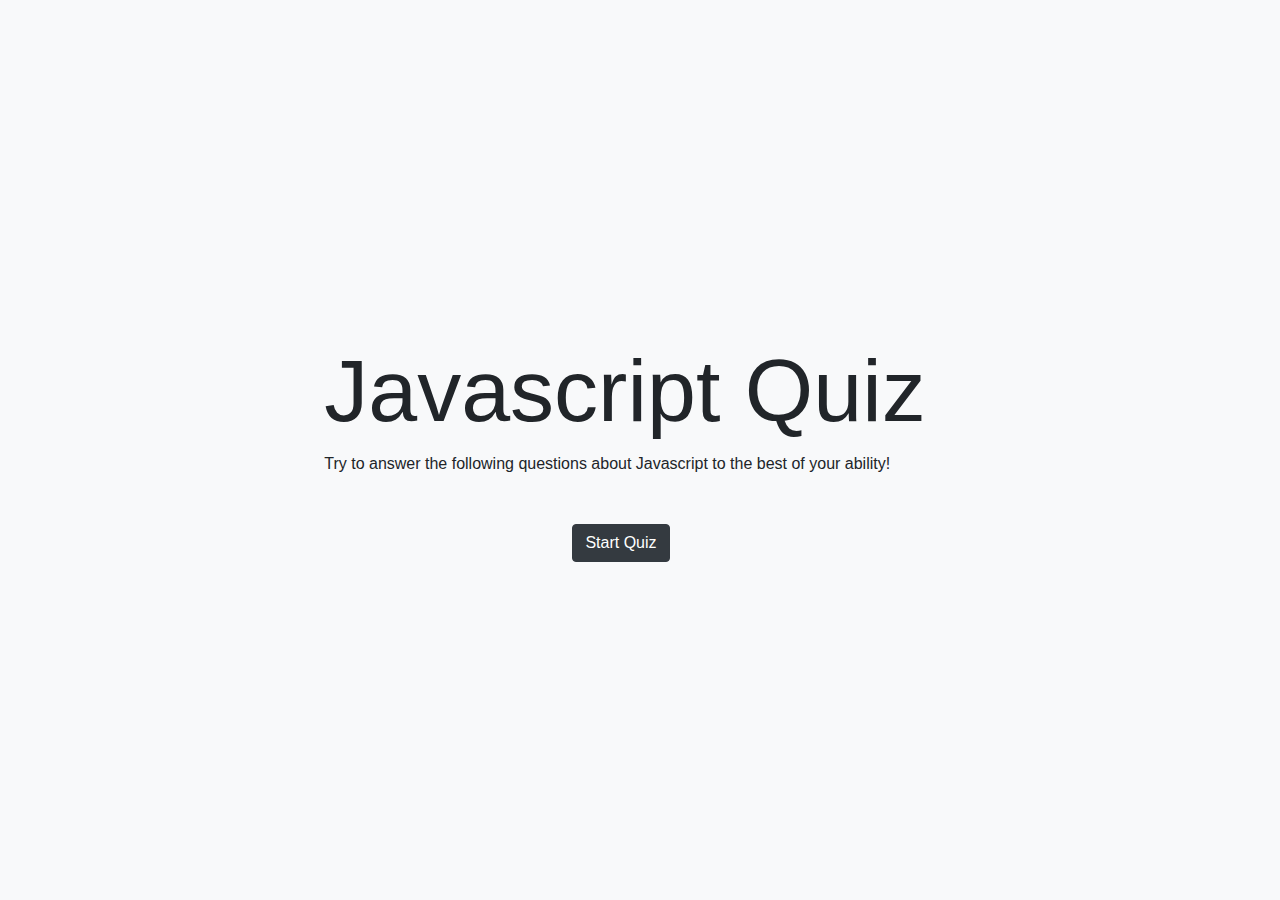
==== index.html @ 39a5afd2 "added homepage for quiz" ====
<!DOCTYPE html>
<html lang="en">
<head>
    <meta charset="UTF-8">
    <meta http-equiv="X-UA-Compatible" content="IE=edge">
    <meta name="viewport" content="width=device-width, initial-scale=1.0">
    <title>Javascript Quiz</title>
    <link rel="stylesheet" href="./assets/css/style.css">
    <link rel="stylesheet" href="https://cdnjs.cloudflare.com/ajax/libs/twitter-bootstrap/4.5.0/css/bootstrap.min.css">
</head>
<body>
    <div class="row min-vh-100 bg-light align-content-center">
        <section class="row w-100 d-flex justify-content-center">
            <div class="">
                <h1 class="display-2 text-center">Javascript Quiz</h1> 
                <p>Try to answer the following questions about Javascript to the best of your ability!</p>
                <div class="row justify-content-center mt-5 pr-2">
                    <button class="btn btn-dark display-3 text-center" href="./quiz.html">Start Quiz </button> 
                </div>
            </div>
        </section>
    </div>










    <script src="assets/js/script.js"></script>
</body>
</html>
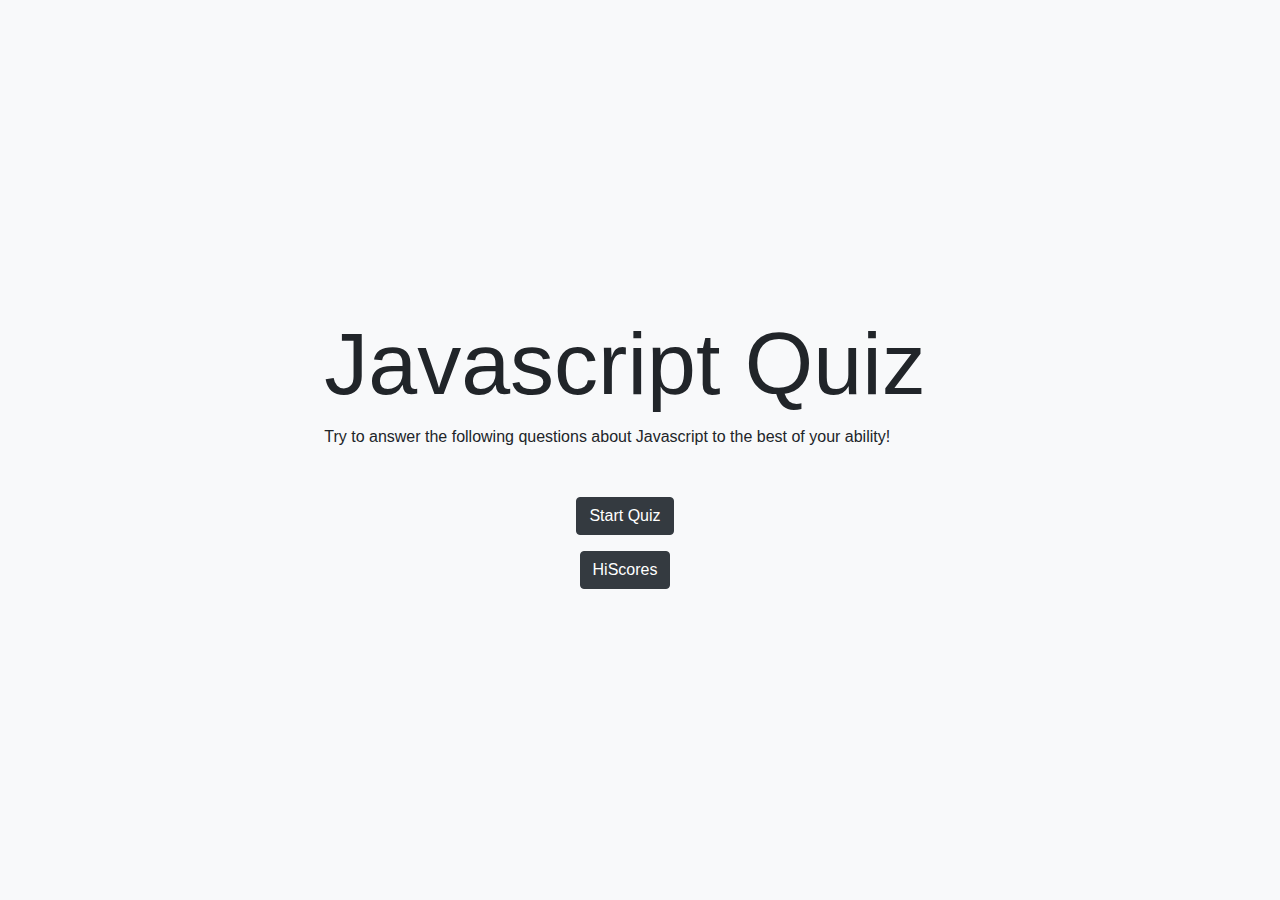
==== commit 19e2c370: "added quiz.html with answers and questions with javascript that cycles through questions" ====
--- a/index.html
+++ b/index.html
@@ -11,11 +11,14 @@
 <body>
     <div class="row min-vh-100 bg-light align-content-center">
         <section class="row w-100 d-flex justify-content-center">
-            <div class="">
+            <div>
                 <h1 class="display-2 text-center">Javascript Quiz</h1> 
                 <p>Try to answer the following questions about Javascript to the best of your ability!</p>
-                <div class="row justify-content-center mt-5 pr-2">
-                    <button class="btn btn-dark display-3 text-center" href="./quiz.html">Start Quiz </button> 
+                <div class="row justify-content-center mt-5">
+                    <a class="btn btn-dark display-3 text-center" href="./quiz.html">Start Quiz </a> 
+                </div>
+                <div class="row justify-content-center mt-3">
+                    <a class="btn btn-dark display-3 text-center" href="/">HiScores</a>
                 </div>
             </div>
         </section>
@@ -30,6 +33,6 @@
 
 
 
-    <script src="assets/js/script.js"></script>
+<script src="assets/js/script.js"></script>
 </body>
 </html>--- a/assets/css/style.css
+++ b/assets/css/style.css
@@ -0,0 +1,5 @@
+.choice-container:hover {
+  cursor: pointer;
+  transform: translateY(-0.2rem);
+  transition: transform 150ms;
+}